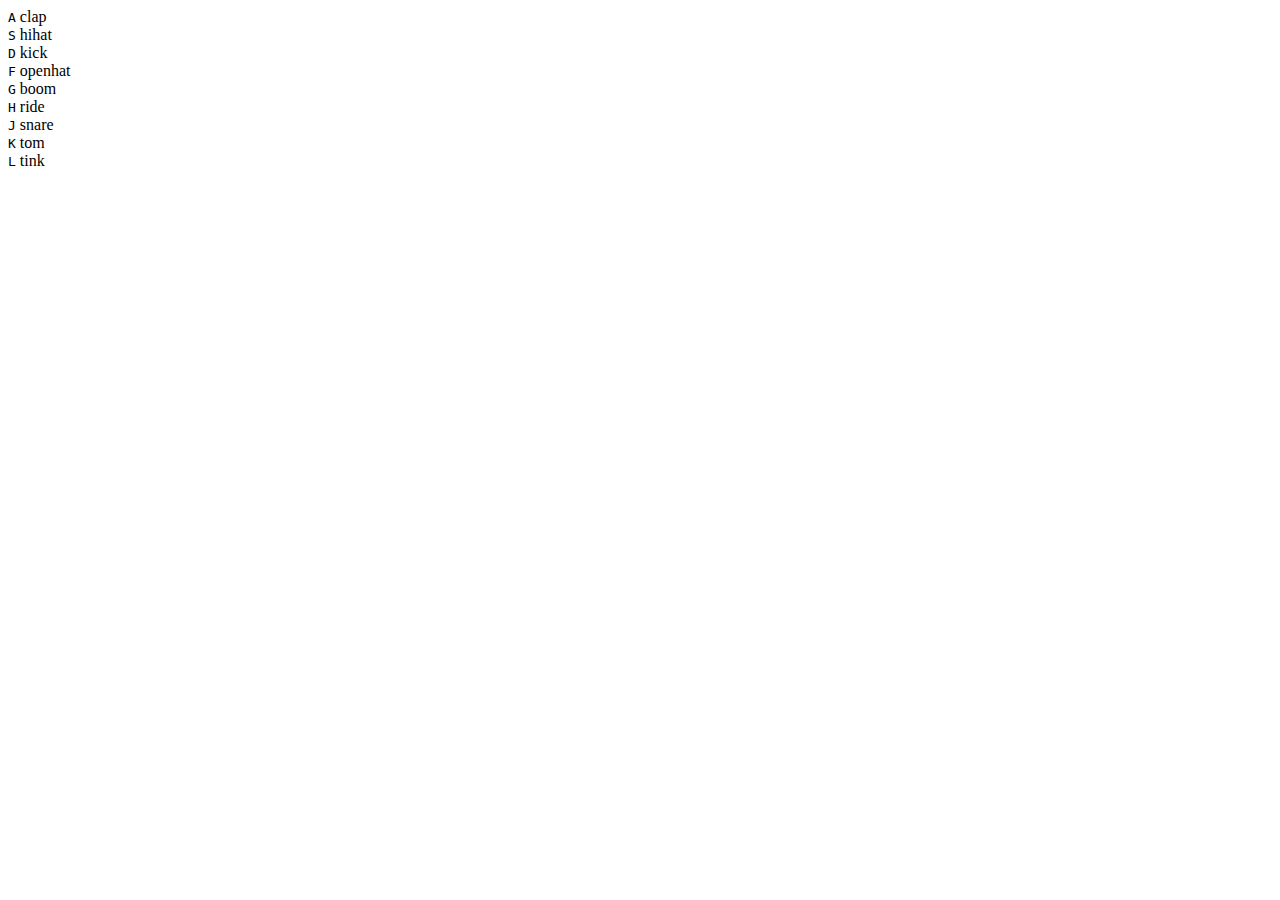
==== 01-drumkit/index.html @ e8295ff9 "added html and connected JS" ====
<!DOCTYPE html>
<html lang="en">

  <head>
    <meta charset="UTF-8">
    <title>JS Drum Kit</title>
    <link rel="stylesheet" href="style.css">
  </head>


  <body>


    <div class="keys">
      <div data-key="65" class="key">
        <kbd>A</kbd>
        <span class="sound">clap</span>
      </div>
      <div data-key="83" class="key">
        <kbd>S</kbd>
        <span class="sound">hihat</span>
      </div>
      <div data-key="68" class="key">
        <kbd>D</kbd>
        <span class="sound">kick</span>
      </div>
      <div data-key="70" class="key">
        <kbd>F</kbd>
        <span class="sound">openhat</span>
      </div>
      <div data-key="71" class="key">
        <kbd>G</kbd>
        <span class="sound">boom</span>
      </div>
      <div data-key="72" class="key">
        <kbd>H</kbd>
        <span class="sound">ride</span>
      </div>
      <div data-key="74" class="key">
        <kbd>J</kbd>
        <span class="sound">snare</span>
      </div>
      <div data-key="75" class="key">
        <kbd>K</kbd>
        <span class="sound">tom</span>
      </div>
      <div data-key="76" class="key">
        <kbd>L</kbd>
        <span class="sound">tink</span>
      </div>
    </div>

    <!-- <audio data-key="65" src="sounds/clap.wav"></audio>
    <audio data-key="83" src="sounds/hihat.wav"></audio>
    <audio data-key="68" src="sounds/kick.wav"></audio>
    <audio data-key="70" src="sounds/openhat.wav"></audio>
    <audio data-key="71" src="sounds/boom.wav"></audio>
    <audio data-key="72" src="sounds/ride.wav"></audio>
    <audio data-key="74" src="sounds/snare.wav"></audio>
    <audio data-key="75" src="sounds/tom.wav"></audio>
    <audio data-key="76" src="sounds/tink.wav"></audio> -->

  <script src="index.js"></script>


  </body>
</html>
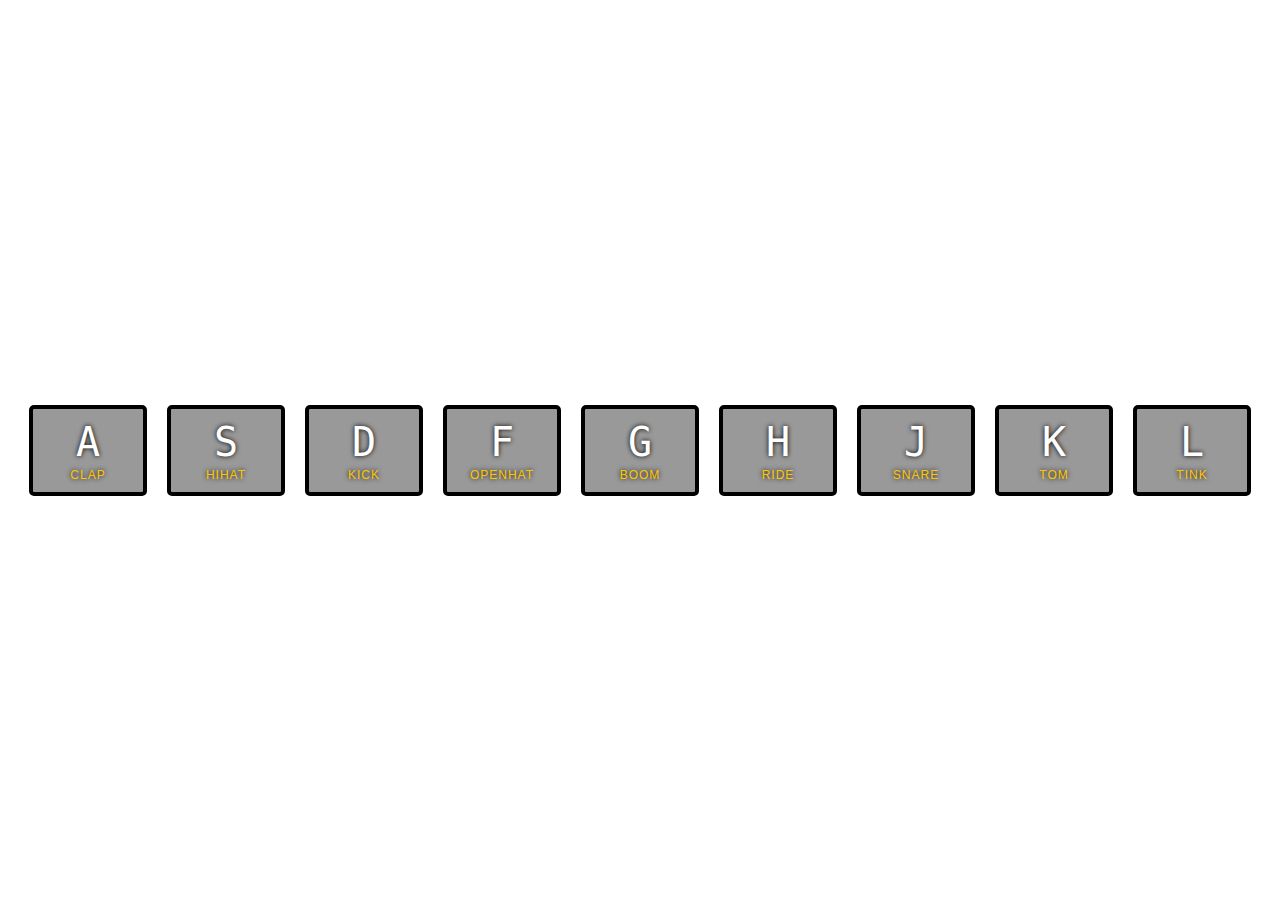
==== commit b1f1d9b1: "added sounds into html" ====
--- a/01-drumkit/index.html
+++ b/01-drumkit/index.html
@@ -50,7 +50,7 @@
       </div>
     </div>
 
-    <!-- <audio data-key="65" src="sounds/clap.wav"></audio>
+    <audio data-key="65" src="sounds/clap.wav"></audio>
     <audio data-key="83" src="sounds/hihat.wav"></audio>
     <audio data-key="68" src="sounds/kick.wav"></audio>
     <audio data-key="70" src="sounds/openhat.wav"></audio>
@@ -58,7 +58,7 @@
     <audio data-key="72" src="sounds/ride.wav"></audio>
     <audio data-key="74" src="sounds/snare.wav"></audio>
     <audio data-key="75" src="sounds/tom.wav"></audio>
-    <audio data-key="76" src="sounds/tink.wav"></audio> -->
+    <audio data-key="76" src="sounds/tink.wav"></audio>
 
   <script src="index.js"></script>
 
--- a/01-drumkit/style.css
+++ b/01-drumkit/style.css
@@ -0,0 +1,51 @@
+html {
+  font-size: 10px;
+  background: url(https://i.imgur.com/b9r5sEL.jpg) bottom center;
+  background-size: cover;
+}
+
+body,html {
+  margin: 0;
+  padding: 0;
+  font-family: sans-serif;
+}
+
+.keys {
+  display: flex;
+  flex: 1;
+  min-height: 100vh;
+  align-items: center;
+  justify-content: center;
+}
+
+.key {
+  border: .4rem solid black;
+  border-radius: .5rem;
+  margin: 1rem;
+  font-size: 1.5rem;
+  padding: 1rem .5rem;
+  transition: all .07s ease;
+  width: 10rem;
+  text-align: center;
+  color: white;
+  background: rgba(0,0,0,0.4);
+  text-shadow: 0 0 .5rem black;
+}
+
+.playing {
+  transform: scale(1.1);
+  border-color: #ffc600;
+  box-shadow: 0 0 1rem #ffc600;
+}
+
+kbd {
+  display: block;
+  font-size: 4rem;
+}
+
+.sound {
+  font-size: 1.2rem;
+  text-transform: uppercase;
+  letter-spacing: .1rem;
+  color: #ffc600;
+}
